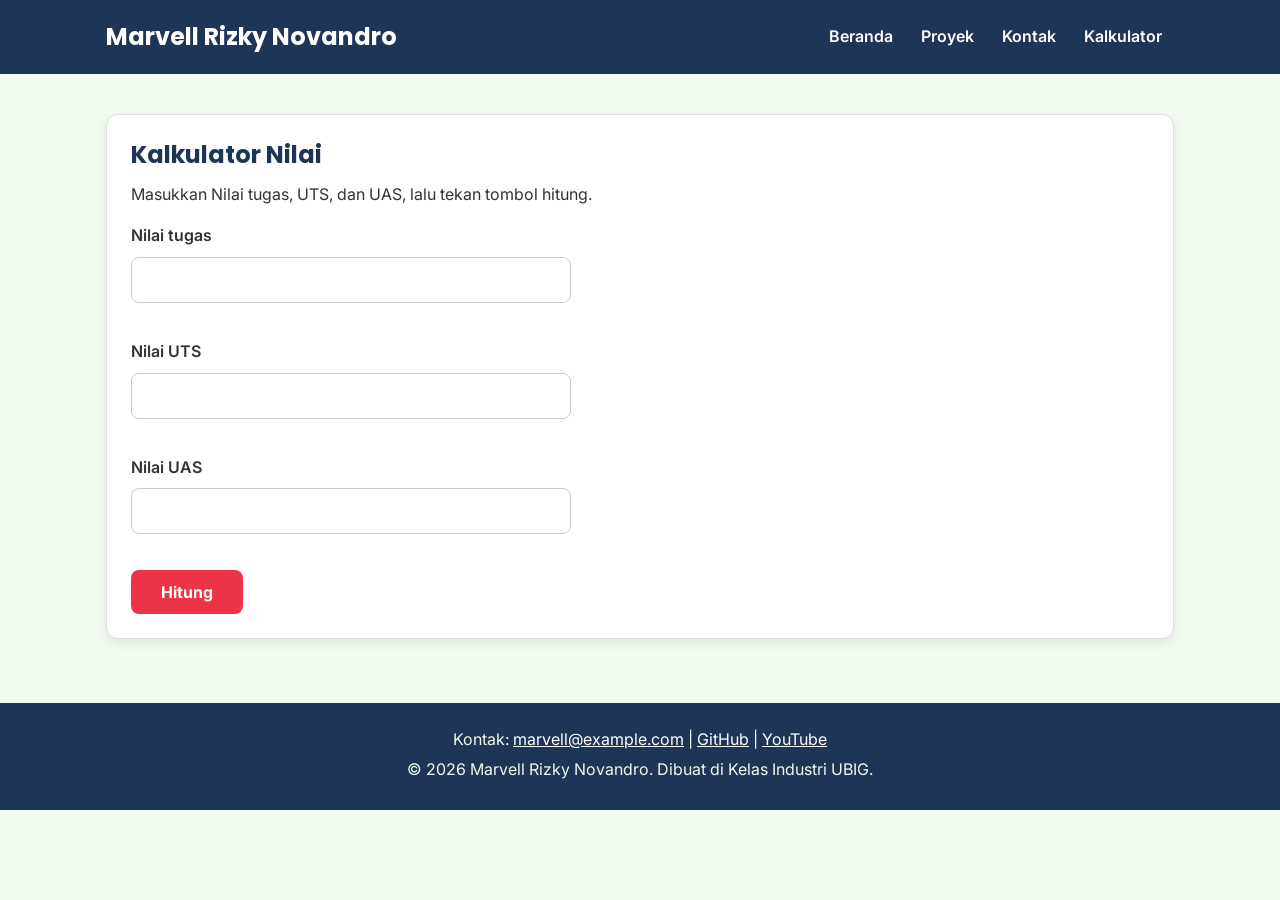
==== kalkulator.html @ 485d639e "add js" ====
<!DOCTYPE html>
<html lang="id">
<head>
  <meta charset="UTF-8">
  <meta name="viewport" content="width=device-width, initial-scale=1.0">
  <title>Marvell Rizky Novandro | Kontak</title>
  <link rel="preconnect" href="https://fonts.googleapis.com">
  <link rel="preconnect" href="https://fonts.gstatic.com" crossorigin>
  <link href="https://fonts.googleapis.com/css2?family=Inter:wght@400;600&family=Poppins:wght@600;700&display=swap" rel="stylesheet">
  <link rel="stylesheet" href="css/style.css">
  <script src="js/script.js" defer></script>
</head>
<body>
  <header>
    <div class="container navbar">
      <h1>Marvell Rizky Novandro</h1>
      <nav class="menu-laptop">
        <ul>
          <li><a href="index.html">Beranda</a></li>
          <li><a href="proyek.html">Proyek</a></li>
          <li><a href="kontak.html">Kontak</a></li>
          <li><a href="kalkulator.html">Kalkulator</a></li>
        </ul>
      </nav>
      <!-- Tantangan: menu ponsel yang bisa dibuka-tutup -->
      <details class="menu-ponsel">
        <summary>Menu</summary>
        <nav>
          <ul>
            <li><a href="index.html">Beranda</a></li>
            <li><a href="proyek.html">Proyek</a></li>
            <li><a href="kontak.html">Kontak</a></li>
            <li><a href="kalkulator.html">Kalkulator</a></li>
          </ul>
        </nav>
      </details>
    </div>
  </header>

  <main>
    <div class="container">
      <section class="kartu">
        <h2>Kalkulator Nilai</h2>
        <p>Masukkan Nilai tugas, UTS, dan UAS, lalu tekan tombol hitung.</p>

        <form>
          <p>
            <label for="tugas">Nilai tugas</label><br>
            <input type="number" id="tugas" name="tugas" min="0" max="100" required>
          </p>
          <p>
            <label for="uts">Nilai UTS</label><br>
            <input type="number" id="uts" name="uts" min="0" max="100" required>
          </p>
          <p>
            <label for="uas">Nilai UAS</label><br>
            <input type="number" id="uas" name="uas" min="0" max="100" required>
          </p>
          
          
          <button type="button" id="hitung">Hitung</button>
        </form>

        <div id="hasil"></div>
      </section>
    </div>
  </main>

  <footer>
    <p>Kontak: <a href="mailto:marvell@example.com">marvell@example.com</a> |
      <a href="https://github.com/" target="_blank">GitHub</a> |
      <a href="https://www.youtube.com/" target="_blank">YouTube</a></p>
    <p>&copy; 2026 Marvell Rizky Novandro. Dibuat di Kelas Industri UBIG.</p>
  </footer>
</body>


</html>
---- css/style.css ----
/* Gaya portofolio Andi Pratama
   Palet: #1D3557 (utama), #E63946 (aksen), #F1FAEE (latar)
   Huruf: Poppins (judul), Inter (isi)
   Tata letak: mobile first, titik ubah 768px (tablet) dan 1024px (laptop) */

/* 1. Reset */
* {
  box-sizing: border-box;
  margin: 0;
}

img {
  max-width: 100%;
  height: auto;
}

/* 2. Dasar halaman: warna dan huruf */
body {
  font-family: "Inter", Arial, sans-serif;
  font-size: 1rem;
  line-height: 1.6;
  color: #333333;
  background-color: #F1FAEE;
}

h1, h2, h3 {
  font-family: "Poppins", Arial, sans-serif;
  color: #1D3557;
  line-height: 1.3;
}

h2 {
  margin-bottom: 0.75rem;
}

p, ul, ol {
  margin-bottom: 1rem;
}

a {
  color: #E63946;
}

/* 3. Wadah, header, dan menu */
.container {
  max-width: 1100px;
  margin: 0 auto;
  padding: 0 1rem;
}

header {
  background-color: #1D3557;
  color: #FFFFFF;
  padding: 1rem 0;
}

header h1 {
  color: #FFFFFF;
  font-size: 1.5rem;
}

.navbar {
  display: flex;
  flex-wrap: wrap;
  justify-content: space-between;
  align-items: center;
  gap: 0.5rem;
}

nav ul {
  display: flex;
  gap: 0.25rem;
  padding: 0;
  margin: 0;
  list-style: none;
}

nav a {
  display: inline-block;
  padding: 0.5rem 0.75rem;
  border-radius: 6px;
  color: #FFFFFF;
  font-weight: 600;
  text-decoration: none;
}

/* Tantangan: menu ponsel buka-tutup dengan details */
.menu-laptop {
  display: none;
}

.menu-ponsel summary {
  padding: 0.5rem 0.75rem;
  border: 1px solid #FFFFFF;
  border-radius: 6px;
  font-weight: 600;
  cursor: pointer;
}

.menu-ponsel ul {
  flex-direction: column;
  margin-top: 0.5rem;
}

/* 4. Isi utama, hero, dan kartu */
main {
  padding: 1.5rem 0;
}

.hero {
  display: flex;
  flex-direction: column;
  align-items: center;
  gap: 1.5rem;
  padding: 1rem 0 2rem;
  text-align: center;
}

.hero img {
  border: 4px solid #E63946;
  border-radius: 50%;
}

.hero h2 {
  font-size: 2rem;
}

.tombol {
  display: inline-block;
  padding: 0.75rem 1.5rem;
  border-radius: 6px;
  background-color: #E63946;
  color: #FFFFFF;
  font-weight: 600;
  text-decoration: none;
}

.kartu {
  background-color: #FFFFFF;
  padding: 1rem;
  margin-bottom: 1.5rem;
  border: 1px solid #DDDDDD;
  border-radius: 12px;
  box-shadow: 0 4px 12px rgba(0, 0, 0, 0.08);
}

.daftar-kartu {
  display: flex;
  flex-wrap: wrap;
  gap: 1.5rem;
  margin-bottom: 1.5rem;
}

.daftar-kartu .kartu {
  flex: 1 1 280px;
  margin-bottom: 0;
}

article img {
  border-radius: 8px;
  border: 1px solid #DDDDDD;
}

/* 5. Tabel */
table {
  border-collapse: collapse;
}

caption {
  font-weight: 600;
  text-align: left;
  margin-bottom: 0.5rem;
}

th, td {
  border: 1px solid #CCCCCC;
  padding: 0.5rem 0.75rem;
  text-align: left;
}

th {
  background-color: #1D3557;
  color: #FFFFFF;
}

/* 6. Form */
label {
  font-weight: 600;
}

input, select, textarea {
  width: 100%;
  max-width: 22rem;
  padding: 0.6rem;
  margin-top: 0.25rem;
  border: 1px solid #CCCCCC;
  border-radius: 6px;
  font-family: inherit;
  font-size: 1rem;
}

button {
  padding: 0.75rem 1.5rem;
  border: none;
  border-radius: 6px;
  background-color: #E63946;
  color: #FFFFFF;
  font-family: inherit;
  font-size: 1rem;
  font-weight: 600;
  cursor: pointer;
}

/* 7. Footer */
footer {
  background-color: #1D3557;
  color: #F1FAEE;
  text-align: center;
  padding: 1.5rem;
}

footer p {
  margin-bottom: 0.25rem;
}

footer a {
  color: #FFFFFF;
}

/* 8. Tablet: lebar layar 768px ke atas */
@media (min-width: 768px) {
  .menu-laptop {
    display: block;
  }

  .menu-ponsel {
    display: none;
  }

  .hero {
    flex-direction: row;
    padding: 2rem 0 3rem;
    text-align: left;
  }

  .kartu {
    padding: 1.5rem;
  }
}

/* 9. Laptop: lebar layar 1024px ke atas */
@media (min-width: 1024px) {
  main {
    padding: 2.5rem 0;
  }

  .hero {
    gap: 3rem;
  }

  .hero h2 {
    font-size: 2.75rem;
  }
}
/* 10. Tombol tema, filter, dan label kategori */
.tombol-tema {
padding: 0.5rem 0.9rem;
border: 2px solid #FFFFFF;
background-color: transparent;
font-size: 0.9rem;
}
/* Bagian hasil kalkulator */
#hasil {
    margin-top: 5px;
    font-size: 16px;
    color: #333;
    font-weight: 500;
    display: none;
}

/* Efek tombol hitung */
button {
    background-color: #ed3347;
    color: white;
    padding: 12px 30px;
    border: none;
    border-radius: 8px;
    font-size: 16px;
    font-weight: bold;
    cursor: pointer;
    transition: 0.3s;
}

/* Efek ketika mouse diarahkan ke tombol */
button:hover {
    background-color: #c82333;
    transform: translateY(-2px);
}

/* Efek ketika tombol ditekan */
button:active {
    transform: scale(0.96);
}

/* Tampilan input */
input {
    width: 440px;
    max-width: 100%;
    padding: 12px;
    margin-top: 8px;
    margin-bottom: 20px;
    border: 1px solid #ccc;
    border-radius: 8px;
    font-size: 16px;
    box-sizing: border-box;
}

/* Efek ketika input dipilih */
input:focus {
    outline: none;
    border-color: #1e3a5f;
    box-shadow: 0 0 5px rgba(30, 58, 95, 0.3);
}

/* Tampilan responsif untuk HP */
@media (max-width: 600px) {
    input {
        width: 100%;
    }

    button {
        width: 100%;
    }
}
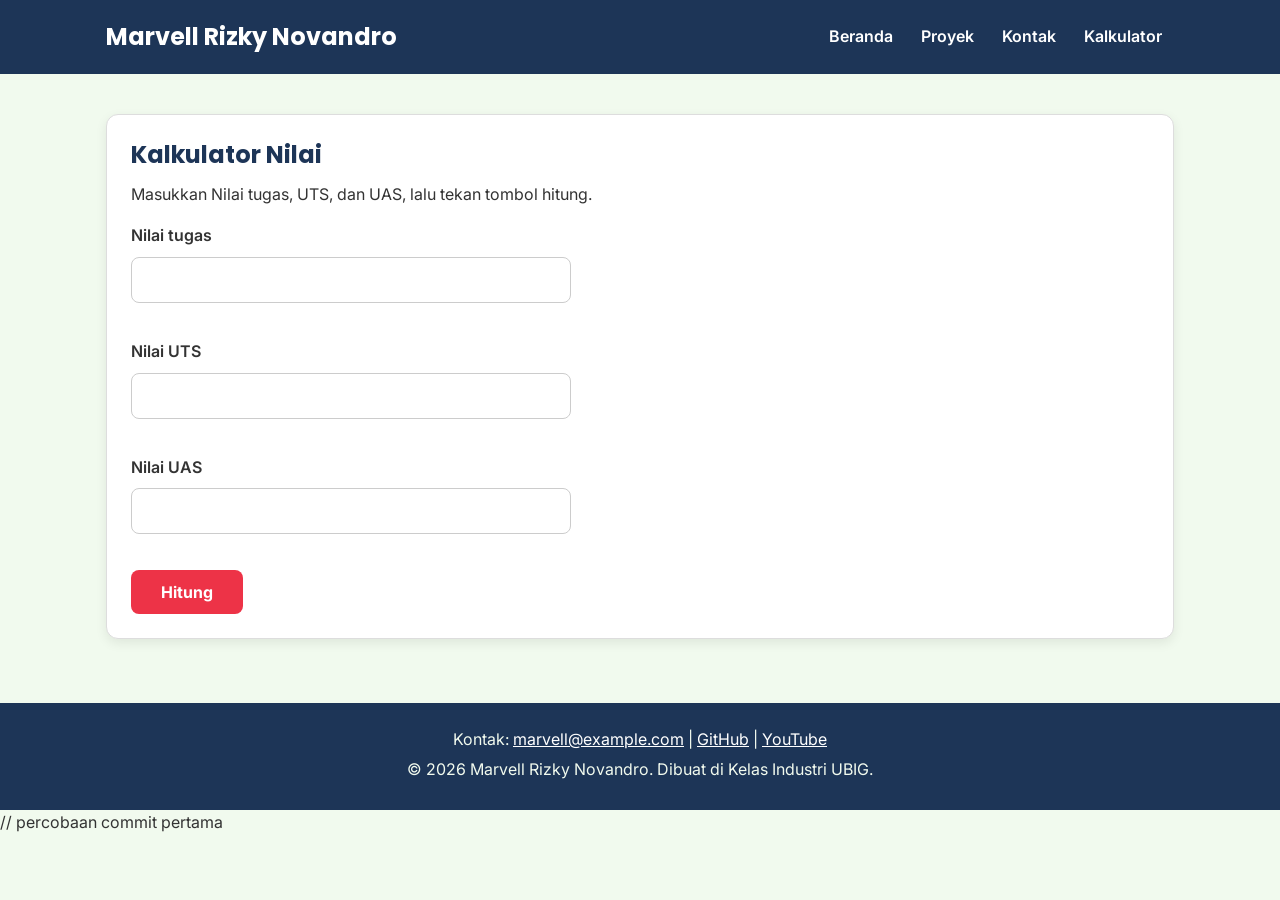
==== commit 3faa68e3: "feat: menambahkan fitur kalkulator" ====
--- a/kalkulator.html
+++ b/kalkulator.html
@@ -76,3 +76,4 @@
 
 
 </html>
+// percobaan commit pertama
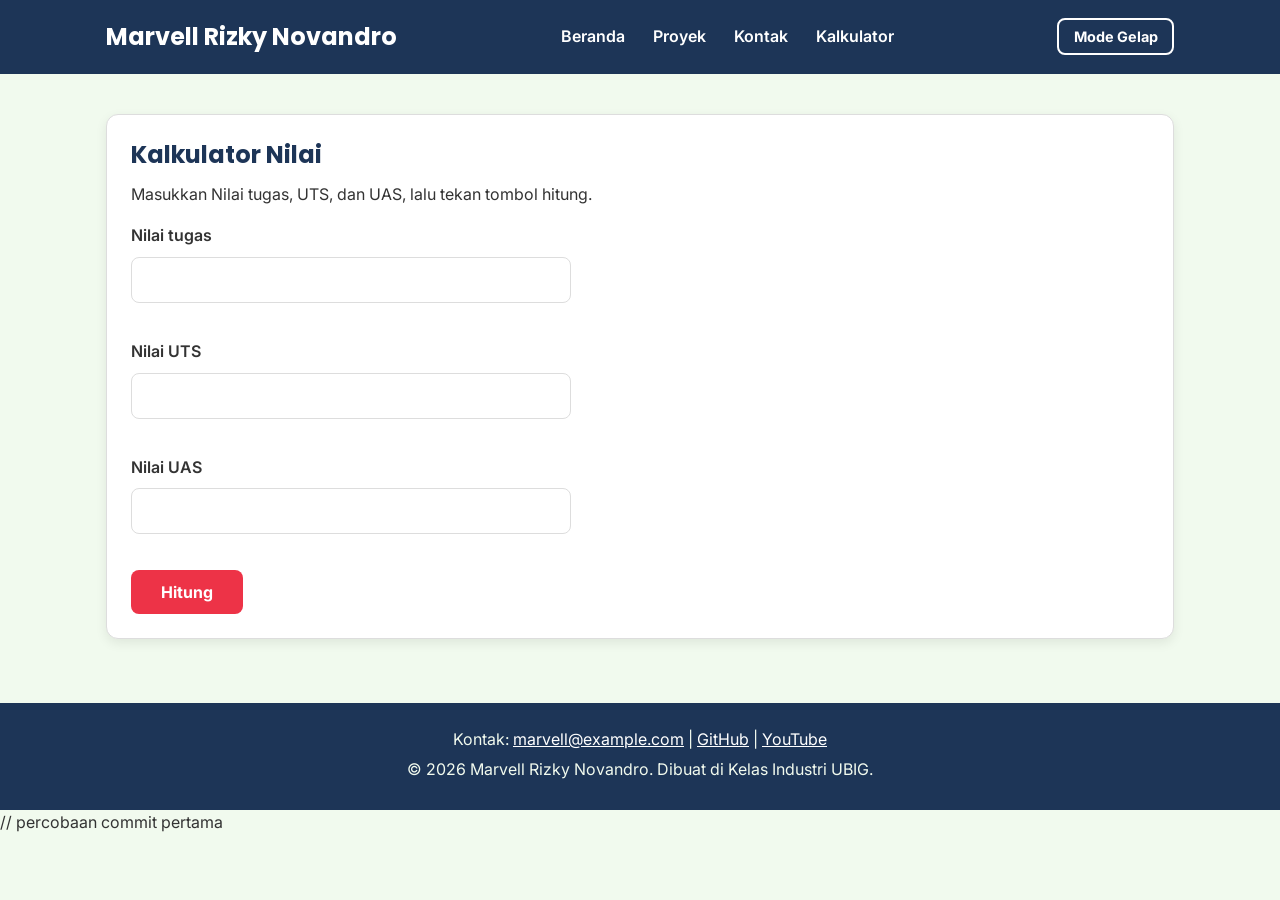
==== commit 28ede75b: "feat: tambah keahlian dinamis, mode gelap, dan filter proyek" ====
--- a/kalkulator.html
+++ b/kalkulator.html
@@ -9,6 +9,7 @@
   <link href="https://fonts.googleapis.com/css2?family=Inter:wght@400;600&family=Poppins:wght@600;700&display=swap" rel="stylesheet">
   <link rel="stylesheet" href="css/style.css">
   <script src="js/script.js" defer></script>
+  <script src="js/main.js" defer></script>
 </head>
 <body>
   <header>
@@ -22,6 +23,7 @@
           <li><a href="kalkulator.html">Kalkulator</a></li>
         </ul>
       </nav>
+      <button type="button" id="tombol-tema" class="tombol-tema">Mode Gelap</button>
       <!-- Tantangan: menu ponsel yang bisa dibuka-tutup -->
       <details class="menu-ponsel">
         <summary>Menu</summary>
--- a/css/style.css
+++ b/css/style.css
@@ -331,4 +331,131 @@
     button {
         width: 100%;
     }
+}
+
+:root {
+  --warna-latar: #F1FAEE;
+  --warna-kartu: #FFFFFF;
+}
+body.gelap {
+  --warna-latar: #121A24;
+  --warna-kartu: #1C2836;
+}
+
+.kartu {
+  background-color:var(--warna-kartu);
+}
+
+/* 10. Tombol tema, filter, dan label kategori */
+.tombol-tema {
+padding: 0.5rem 0.9rem;
+border: 2px solid #FFFFFF;
+background-color: transparent;
+font-size: 0.9rem;
+}
+
+
+/* 11. Pengaturan warna tema */
+
+:root {
+    --warna-latar: #F1FAEE;
+    --warna-teks: #333333;
+    --warna-judul: #1D3557;
+    --warna-kartu: #FFFFFF;
+    --warna-garis: #DDDDDD;
+}
+
+/* Tema gelap */
+body.gelap {
+    --warna-latar: #121A24;
+    --warna-teks: #E3E8EE;
+    --warna-judul: #E3E8EE;
+    --warna-kartu: #1C2836;
+    --warna-garis: #3B4858;
+}
+
+/* Warna utama halaman */
+body {
+    background-color: var(--warna-latar);
+    color: var(--warna-teks);
+    transition: background-color 0.3s, color 0.3s;
+}
+
+/* Judul */
+h1, h2, h3 {
+    color: var(--warna-judul);
+}
+
+/* Kartu */
+.kartu {
+    background-color: var(--warna-kartu);
+    border-color: var(--warna-garis);
+}
+
+/* Tabel */
+td {
+    color: var(--warna-teks);
+}
+
+td, th {
+    border-color: var(--warna-garis);
+}
+
+/* Input */
+input, select, textarea {
+    background-color: var(--warna-kartu);
+    color: var(--warna-teks);
+    border-color: var(--warna-garis);
+}
+
+/* Tombol tema */
+.tombol-tema {
+    padding: 0.5rem 0.9rem;
+    border: 2px solid #FFFFFF;
+    background-color: transparent;
+    color: #FFFFFF;
+    font-size: 0.9rem;
+}
+
+.keterangan {
+  font-size: 0.875rem;
+}
+
+.filter {
+display: flex;
+flex-wrap: wrap;
+gap: 0.5rem;
+margin-bottom: 1rem;
+}
+
+.tombol-filter {
+padding: 0.5rem 1rem;
+border: 2px solid var(--warna-garis);
+background-color: var(--warna-kartu);
+color: var(--warna-judul);
+}
+
+.label {
+display: inline-block;
+padding: 0.1rem 0.6rem;
+margin-bottom: 0.5rem;
+border-radius: 999px;
+background-color: var(--warna-latar);
+color: var(--warna-judul);
+font-size: 0.85rem;
+font-weight: 600;
+}
+
+/* Tombol filter proyek */
+.filter-proyek {
+    display: flex;
+    gap: 10px;
+    margin: 20px 0;
+    flex-wrap: wrap;
+}
+
+.filter-proyek button {
+    width: auto;
+    padding: 10px 20px;
+    border-radius: 6px;
 }
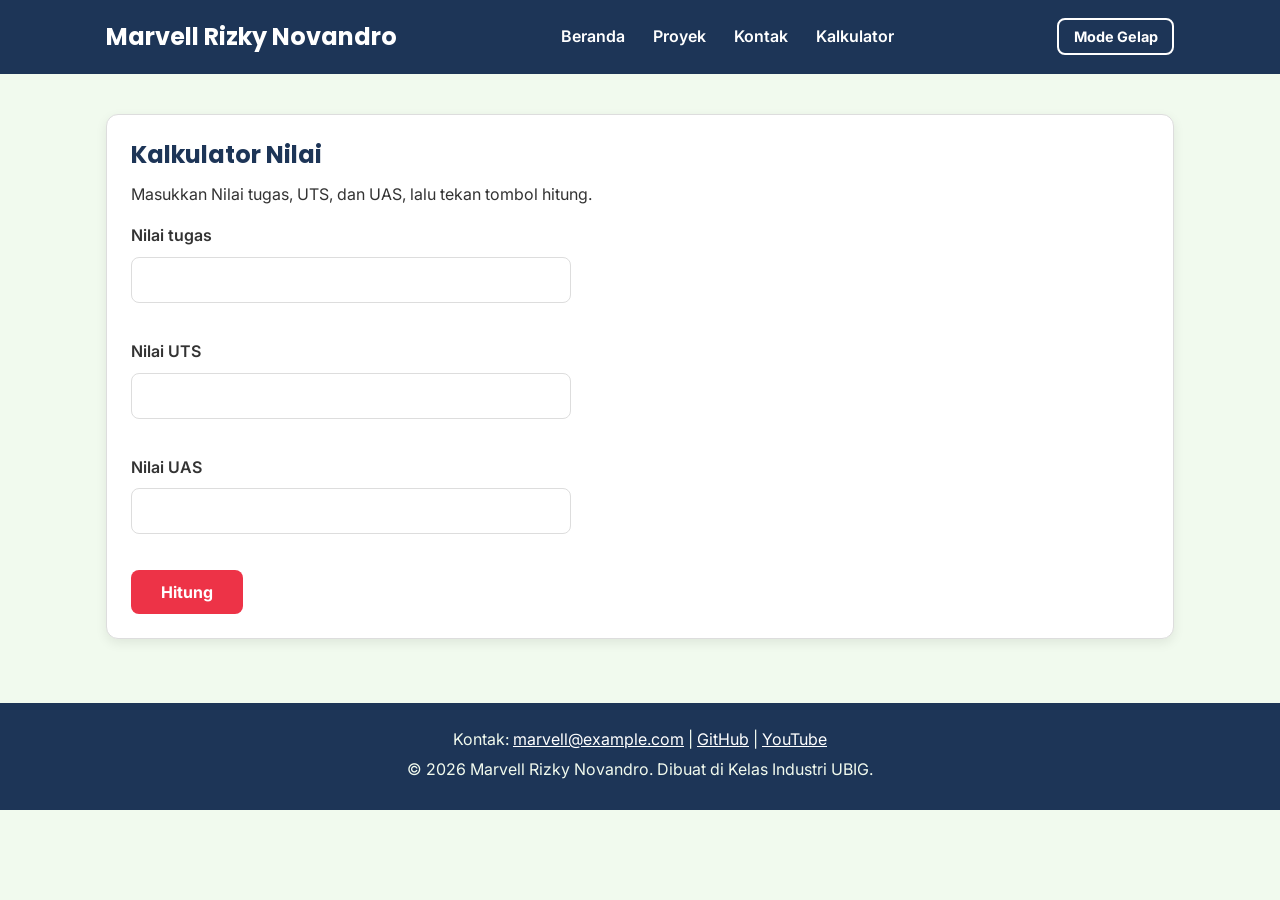
==== commit a417e627: "feat: tampilkan repositori GitHub dan keahlian dari JSON" ====
--- a/kalkulator.html
+++ b/kalkulator.html
@@ -78,4 +78,3 @@
 
 
 </html>
-// percobaan commit pertama
--- a/css/style.css
+++ b/css/style.css
@@ -447,15 +447,29 @@
 }
 
 /* Tombol filter proyek */
-.filter-proyek {
-    display: flex;
-    gap: 10px;
-    margin: 20px 0;
-    flex-wrap: wrap;
-}
-
-.filter-proyek button {
-    width: auto;
+.tombol-filter {
     padding: 10px 20px;
+    border: 2px solid #1d3557;
     border-radius: 6px;
+    background-color: transparent;
+    color: #1d3557;
+    cursor: pointer;
+    transition: 0.3s;
+}
+
+/* Tombol filter yang sedang aktif */
+.tombol-filter.aktif {
+    background-color: #fe0707;
+    color: white;
+}
+
+/* Tampilan tombol aktif pada tema gelap */
+body.gelap .tombol-filter {
+    border-color: #90CAF9;
+    color: #90CAF9;
+}
+
+body.gelap .tombol-filter.aktif {
+    background-color: #f20000;
+    color: #f8f6f6;
 }
